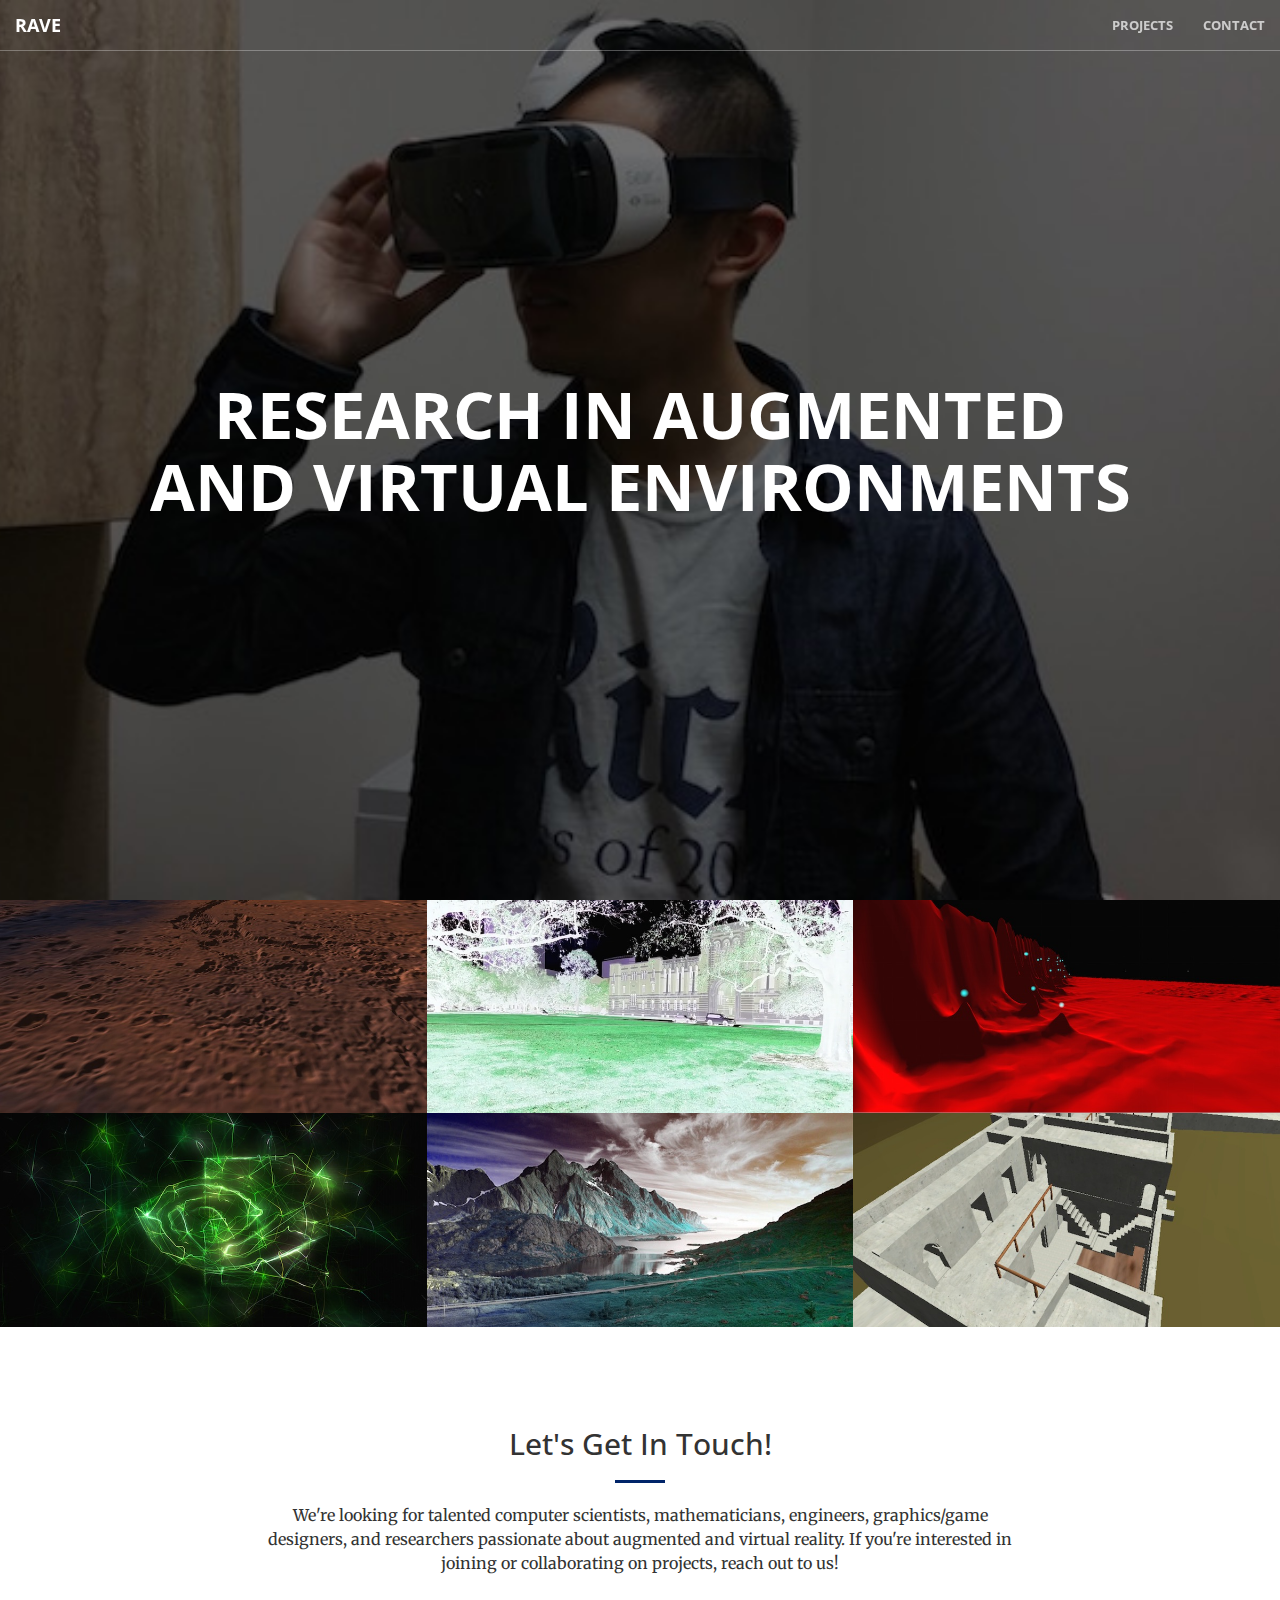
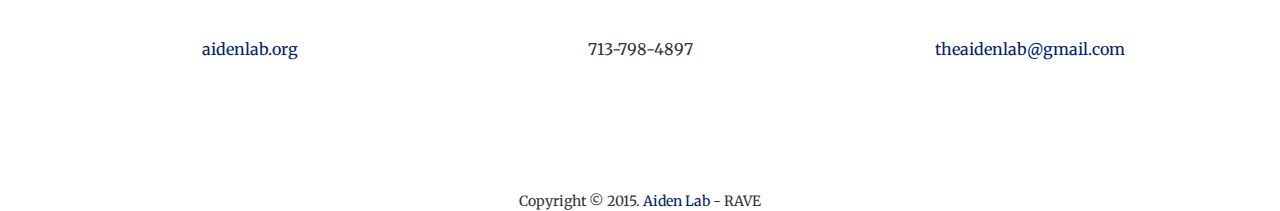
==== index.html @ 5477c0f5 "Switch out versions" ====
<!DOCTYPE html>
<html lang="en">

<head>

    <meta charset="utf-8">
    <meta http-equiv="X-UA-Compatible" content="IE=edge">
    <meta name="viewport" content="width=device-width, initial-scale=1">
    <meta name="description" content="">
    <meta name="author" content="">

    <title>RAVE - Research in Augmented and Virtual Environments</title>

    <link rel="icon" type="image/png" href="img/favicon.ico">
    <link rel="stylesheet" type="text/css" href="//maxcdn.bootstrapcdn.com/bootstrap/3.3.1/css/bootstrap.min.css">
    <link rel="stylesheet" type="text/css" href="//maxcdn.bootstrapcdn.com/font-awesome/4.2.0/css/font-awesome.min.css">
    <link href='http://fonts.googleapis.com/css?family=Open+Sans:300italic,400italic,600italic,700italic,800italic,400,300,600,700,800' rel='stylesheet' type='text/css'>
    <link href='http://fonts.googleapis.com/css?family=Merriweather:400,300,300italic,400italic,700,700italic,900,900italic' rel='stylesheet' type='text/css'>
    
    <link rel="stylesheet" href="css/animate.min.css" type="text/css">
    <link rel="stylesheet" href="css/creative.css" type="text/css">

    <!-- HTML5 Shim and Respond.js IE8 support of HTML5 elements and media queries -->
    <!-- WARNING: Respond.js doesn't work if you view the page via file:// -->
    <!--[if lt IE 9]>
        <script src="https://oss.maxcdn.com/libs/html5shiv/3.7.0/html5shiv.js"></script>
        <script src="https://oss.maxcdn.com/libs/respond.js/1.4.2/respond.min.js"></script>
    <![endif]-->

</head>

<body id="page-top">

    <nav id="mainNav" class="navbar navbar-default navbar-fixed-top">
        <div class="container-fluid">
            <div class="navbar-header">
                <button type="button" class="navbar-toggle collapsed" data-toggle="collapse" data-target="#bs-example-navbar-collapse-1">
                    <span class="sr-only">Toggle navigation</span>
                    <span class="icon-bar"></span>
                    <span class="icon-bar"></span>
                    <span class="icon-bar"></span>
                </button>
                <a class="navbar-brand page-scroll" href="#page-top">RAVE</a>
            </div>

            <div class="collapse navbar-collapse" id="bs-example-navbar-collapse-1">
                <ul class="nav navbar-nav navbar-right">
                    <li>
                        <a class="page-scroll" href="#portfolio">Projects</a>
                    </li>
                    <li>
                        <a class="page-scroll" href="#contact">Contact</a>
                    </li>
                </ul>
            </div>
        </div>
    </nav>

    <header>
        <div class="header-content">
            <div class="header-content-inner">
                <h1>
                    Research in Augmented and Virtual Environments
                </h1>
            </div>
        </div>
    </header>

    <section class="no-padding" id="portfolio">
        <div class="container-fluid">
            <div class="row no-gutter">
                <div class="col-lg-4 col-md-6 col-sm-12">
                    <a href="#" class="portfolio-box">
                        <img src="img/mars_roVR.jpg" class="img-responsive" alt="">
                        <div class="portfolio-box-caption">
                            <div class="portfolio-box-caption-content">
                                <div class="project-category text-faded">
                                    Explore Mars
                                </div>
                                <div class="project-name">
                                    Coming Soon!
                                </div>
                            </div>
                        </div>
                    </a>
                </div>
                <div class="col-lg-4 col-md-6 col-sm-12">
                    <a href="https://youtu.be/r3pXEtpLDLI" class="portfolio-box">
                        <img src="img/visor.jpg" class="img-responsive" alt="">
                        <div class="portfolio-box-caption">
                            <div class="portfolio-box-caption-content">
                                <div class="project-category text-faded">
                                    VisoR
                                </div>
                                <div class="project-name">
                                    Check out the new video
                                </div>
                            </div>
                        </div>
                    </a>
                </div>
                <div class="col-lg-4 col-md-6 col-sm-12">
                    <a href="https://play.google.com/store/apps/details?id=com.visor.JuiceboxVR" class="portfolio-box">
                        <img src="img/jbvr_hires.jpg" class="img-responsive" alt="">
                        <div class="portfolio-box-caption">
                            <div class="portfolio-box-caption-content">
                                <div class="project-category text-faded">
                                    Juicebox VR
                                </div>
                                <div class="project-name">
                                    Download the app now
                                </div>
                            </div>
                        </div>
                    </a>
                </div>
                <div class="col-lg-4 col-md-6 col-sm-12">
                    <a href="http://on-demand.gputechconf.com/gtc/2015/video/S5182.html" class="portfolio-box">
                        <img src="img/nvidia.jpg" class="img-responsive" alt="">
                        <div class="portfolio-box-caption">
                            <div class="portfolio-box-caption-content">
                                <div class="project-category text-faded">
                                    GTC 2015
                                </div>
                                <div class="project-name">
                                    Watch the talk here
                                </div>
                            </div>
                        </div>
                    </a>
                </div>
                <div class="col-lg-4 col-md-6 col-sm-12">
                    <a href="http://projectvisor.org/" class="portfolio-box">
                        <img src="img/vweb.jpg" class="img-responsive" alt="">
                        <div class="portfolio-box-caption">
                            <div class="portfolio-box-caption-content">
                                <div class="project-category text-faded">
                                    VisoR
                                </div>
                                <div class="project-name">
                                    Visit the project site
                                </div>
                            </div>
                        </div>
                    </a>
                </div>
                <div class="col-lg-4 col-md-6 col-sm-12">
                    <a href="http://virtualreconstruction.rice.edu/" class="portfolio-box">
                        <img src="img/reconstruction.jpg" class="img-responsive" alt="">
                        <div class="portfolio-box-caption">
                            <div class="portfolio-box-caption-content">
                                <div class="project-category text-faded">
                                    Virtual Reconstruction
                                </div>
                                <div class="project-name">
                                    Explore Rome and Songo Mnara
                                </div>
                            </div>
                        </div>
                    </a>
                </div>
            </div>
        </div>
    </section>

    <!--aside class="bg-dark">
        <div class="container text-center">
            <div class="call-to-action">
                <h2>Free Download at Start Bootstrap!</h2>
                <a href="#" class="btn btn-default btn-xl wow tada">Download Now!</a>
            </div>
        </div>
    </aside-->

    <section id="contact">
        <div class="container">
            <div class="row">
                <div class="col-md-offset-2 col-md-8 col-md-offset-2 text-center">
                    <h2 class="section-heading">Let's Get In Touch!</h2>
                    <hr class="primary">
                    <p>We're looking for talented computer scientists, mathematicians, engineers, graphics/game designers, and researchers passionate about augmented and virtual reality. If you're interested in joining or collaborating on projects, reach out to us!</p>
                </div>
            </div>
            <div class="row">
                <div class="col-md-4 col-sm-4 text-center">
                    <i class="fa fa-desktop fa-3x wow bounceIn"></i>
                    <p><a href="http://aidenlab.org/">aidenlab.org</a></p>
                </div>
                <div class="col-md-4 col-sm-4 text-center">
                    <i class="fa fa-phone fa-3x wow bounceIn"></i>
                    <p>713-798-4897</p>
                </div>
                <div class="col-md4-4 col-sm-4 text-center">
                    <i class="fa fa-envelope-o fa-3x wow bounceIn" data-wow-delay=".1s"></i>
                    <p><a href="mailto:theaidenlab@gmail.com">theaidenlab@gmail.com</a></p>
                </div>
            </div>
        </div>
    </section>

    <div id="footer-white" style="padding-top:10px;">
        <div class="container">
            <div class="row credits">
                <div class="col-md-12 text-center">
                    Copyright © 2015. <a href="http://aidenlab.org">Aiden Lab</a> - RAVE
                </div>
            </div>
        </div>
    </div>

    <script src="//ajax.googleapis.com/ajax/libs/jquery/2.1.1/jquery.min.js"></script>
    <script src="//maxcdn.bootstrapcdn.com/bootstrap/3.3.1/js/bootstrap.min.js"></script>
    <script src="js/analytics.js"></script>

    <!-- Plugin JavaScript -->
    <script src="js/jquery.easing.min.js"></script>
    <script src="js/jquery.fittext.js"></script>
    <script src="js/wow.min.js"></script>

    <!-- Custom Theme JavaScript -->
    <script src="js/creative.js"></script>

</body>

</html>
---- css/creative.css ----
/*!
 * Start Bootstrap - Creative Bootstrap Theme (http://startbootstrap.com)
 * Code licensed under the Apache License v2.0.
 * For details, see http://www.apache.org/licenses/LICENSE-2.0.
 */

html,
body {
    width: 100%;
    height: 100%;
}

body {
    font-family: Merriweather,'Helvetica Neue',Arial,sans-serif;
}

hr {
    max-width: 50px;
    border-color: #002469;
    border-width: 3px;
}

hr.light {
    border-color: #fff;
}

a {
    color: #002469;
    -webkit-transition: all .35s;
    -moz-transition: all .35s;
    transition: all .35s;
}

a:hover,
a:focus {
    color: #eb3812;
}

h1,
h2,
h3,
h4,
h5,
h6 {
    font-family: 'Open Sans','Helvetica Neue',Arial,sans-serif;
}

p {
    margin-bottom: 20px;
    font-size: 16px;
    line-height: 1.5;
}

.bg-primary {
    background-color: #002469;
}

.bg-dark {
    color: #fff;
    background-color: #222;
}

.text-faded {
    color: rgba(255,255,255,.7);
}

section {
    padding: 100px 0;
}

aside {
    padding: 50px 0;
}

.no-padding {
    padding: 0;
}

.navbar-default {
    border-color: rgba(34,34,34,.05);
    font-family: 'Open Sans','Helvetica Neue',Arial,sans-serif;
    background-color: #fff;
    -webkit-transition: all .35s;
    -moz-transition: all .35s;
    transition: all .35s;
}

.navbar-default .navbar-header .navbar-brand {
    text-transform: uppercase;
    font-family: 'Open Sans','Helvetica Neue',Arial,sans-serif;
    font-weight: 700;
    color: #002469;
}

.navbar-default .navbar-header .navbar-brand:hover,
.navbar-default .navbar-header .navbar-brand:focus {
    color: #eb3812;
}

.navbar-default .nav > li>a,
.navbar-default .nav>li>a:focus {
    text-transform: uppercase;
    font-size: 13px;
    font-weight: 700;
    color: #222;
}

.navbar-default .nav > li>a:hover,
.navbar-default .nav>li>a:focus:hover {
    color: #002469;
}

.navbar-default .nav > li.active>a,
.navbar-default .nav>li.active>a:focus {
    color: #002469!important;
    background-color: transparent;
}

.navbar-default .nav > li.active>a:hover,
.navbar-default .nav>li.active>a:focus:hover {
    background-color: transparent;
}

@media(min-width:768px) {
    .navbar-default {
        border-color: rgba(255,255,255,.3);
        background-color: transparent;
    }

    .navbar-default .navbar-header .navbar-brand {
        color: rgba(255,255,255,.7);
    }

    .navbar-default .navbar-header .navbar-brand:hover,
    .navbar-default .navbar-header .navbar-brand:focus {
        color: #fff;
    }

    .navbar-default .nav > li>a,
    .navbar-default .nav>li>a:focus {
        color: rgba(255,255,255,.7);
    }

    .navbar-default .nav > li>a:hover,
    .navbar-default .nav>li>a:focus:hover {
        color: #fff;
    }

    .navbar-default.affix {
        border-color: rgba(34,34,34,.05);
        background-color: #fff;
    }

    .navbar-default.affix .navbar-header .navbar-brand {
        font-size: 14px;
        color: #002469;
    }

    .navbar-default.affix .navbar-header .navbar-brand:hover,
    .navbar-default.affix .navbar-header .navbar-brand:focus {
        color: #002469;
    }

    .navbar-default.affix .nav > li>a,
    .navbar-default.affix .nav>li>a:focus {
        color: #222;
    }

    .navbar-default.affix .nav > li>a:hover,
    .navbar-default.affix .nav>li>a:focus:hover {
        color: #002469;
    }
}

header {
    position: relative;
    width: 100%;
    min-height: auto;
    text-align: center;
    color: #fff;
    background-image: url(../img/headset.jpg);
    background-position: center;
    -webkit-background-size: cover;
    -moz-background-size: cover;
    background-size: cover;
    -o-background-size: cover;
}

header .header-content {
    position: relative;
    width: 100%;
    padding: 100px 15px;
    text-align: center;
}

header .header-content .header-content-inner h1 {
    margin-top: 0;
    margin-bottom: 0;
    text-transform: uppercase;
    font-weight: 700;
}

header .header-content .header-content-inner hr {
    margin: 30px auto;
}

header .header-content .header-content-inner p {
    margin-bottom: 50px;
    font-size: 16px;
    font-weight: 300;
    color: rgba(255,255,255,.7);
}

@media(min-width:768px) {
    header {
        min-height: 100%;
    }

    header .header-content {
        position: absolute;
        top: 50%;
        padding: 0 50px;
        -webkit-transform: translateY(-50%);
        -ms-transform: translateY(-50%);
        transform: translateY(-50%);
    }

    header .header-content .header-content-inner {
        margin-right: auto;
        margin-left: auto;
        max-width: 1000px;
    }

    header .header-content .header-content-inner p {
        margin-right: auto;
        margin-left: auto;
        max-width: 80%;
        font-size: 18px;
    }
}

.section-heading {
    margin-top: 0;
}

.service-box {
    margin: 50px auto 0;
    max-width: 400px;
}

@media(min-width:992px) {
    .service-box {
        margin: 20px auto 0;
    }
}

.service-box p {
    margin-bottom: 0;
}

.portfolio-box {
    display: block;
    position: relative;
    margin: 0 auto;
    max-width: 650px;
}

.portfolio-box .portfolio-box-caption {
    display: block;
    position: absolute;
    bottom: 0;
    width: 100%;
    height: 100%;
    text-align: center;
    color: #fff;
    opacity: 0;
    background: rgba(0,36,105,.9);
    -webkit-transition: all .35s;
    -moz-transition: all .35s;
    transition: all .35s;
}

.portfolio-box .portfolio-box-caption .portfolio-box-caption-content {
    position: absolute;
    top: 50%;
    width: 100%;
    text-align: center;
    transform: translateY(-50%);
}

.portfolio-box .portfolio-box-caption .portfolio-box-caption-content .project-category,
.portfolio-box .portfolio-box-caption .portfolio-box-caption-content .project-name {
    padding: 0 15px;
    font-family: 'Open Sans','Helvetica Neue',Arial,sans-serif;
}

.portfolio-box .portfolio-box-caption .portfolio-box-caption-content .project-category {
    text-transform: uppercase;
    font-size: 14px;
    font-weight: 600;
}

.portfolio-box .portfolio-box-caption .portfolio-box-caption-content .project-name {
    font-size: 18px;
}

.portfolio-box:hover .portfolio-box-caption {
    opacity: 1;
}

@media(min-width:768px) {
    .portfolio-box .portfolio-box-caption .portfolio-box-caption-content .project-category {
        font-size: 16px;
    }

    .portfolio-box .portfolio-box-caption .portfolio-box-caption-content .project-name {
        font-size: 22px;
    }
}

.call-to-action h2 {
    margin: 0 auto 20px;
}

.text-primary {
    color: #002469;
}

.no-gutter > [class*=col-] {
    padding-right: 0;
    padding-left: 0;
}

.btn-default {
    border-color: #fff;
    color: #222;
    background-color: #fff;
    -webkit-transition: all .35s;
    -moz-transition: all .35s;
    transition: all .35s;
}

.btn-default:hover,
.btn-default:focus,
.btn-default.focus,
.btn-default:active,
.btn-default.active,
.open > .dropdown-toggle.btn-default {
    border-color: #ededed;
    color: #222;
    background-color: #f2f2f2;
}

.btn-default:active,
.btn-default.active,
.open > .dropdown-toggle.btn-default {
    background-image: none;
}

.btn-default.disabled,
.btn-default[disabled],
fieldset[disabled] .btn-default,
.btn-default.disabled:hover,
.btn-default[disabled]:hover,
fieldset[disabled] .btn-default:hover,
.btn-default.disabled:focus,
.btn-default[disabled]:focus,
fieldset[disabled] .btn-default:focus,
.btn-default.disabled.focus,
.btn-default[disabled].focus,
fieldset[disabled] .btn-default.focus,
.btn-default.disabled:active,
.btn-default[disabled]:active,
fieldset[disabled] .btn-default:active,
.btn-default.disabled.active,
.btn-default[disabled].active,
fieldset[disabled] .btn-default.active {
    border-color: #fff;
    background-color: #fff;
}

.btn-default .badge {
    color: #fff;
    background-color: #222;
}

.btn-primary {
    border-color: #002469;
    color: #fff;
    background-color: #002469;
    -webkit-transition: all .35s;
    -moz-transition: all .35s;
    transition: all .35s;
}

.btn-primary:hover,
.btn-primary:focus,
.btn-primary.focus,
.btn-primary:active,
.btn-primary.active,
.open > .dropdown-toggle.btn-primary {
    border-color: #ed431f;
    color: #fff;
    background-color: #ee4b28;
}

.btn-primary:active,
.btn-primary.active,
.open > .dropdown-toggle.btn-primary {
    background-image: none;
}

.btn-primary.disabled,
.btn-primary[disabled],
fieldset[disabled] .btn-primary,
.btn-primary.disabled:hover,
.btn-primary[disabled]:hover,
fieldset[disabled] .btn-primary:hover,
.btn-primary.disabled:focus,
.btn-primary[disabled]:focus,
fieldset[disabled] .btn-primary:focus,
.btn-primary.disabled.focus,
.btn-primary[disabled].focus,
fieldset[disabled] .btn-primary.focus,
.btn-primary.disabled:active,
.btn-primary[disabled]:active,
fieldset[disabled] .btn-primary:active,
.btn-primary.disabled.active,
.btn-primary[disabled].active,
fieldset[disabled] .btn-primary.active {
    border-color: #002469;
    background-color: #002469;
}

.btn-primary .badge {
    color: #002469;
    background-color: #fff;
}

.btn {
    border: 0;
    border-radius: 300px;
    text-transform: uppercase;
    font-family: 'Open Sans','Helvetica Neue',Arial,sans-serif;
    font-weight: 700;
}

.btn-xl {
    padding: 15px 30px;
}

::-moz-selection {
    text-shadow: none;
    color: #fff;
    background: #222;
}

::selection {
    text-shadow: none;
    color: #fff;
    background: #222;
}

img::selection {
    color: #fff;
    background: 0 0;
}

img::-moz-selection {
    color: #fff;
    background: 0 0;
}

body {
    webkit-tap-highlight-color: #222;
}
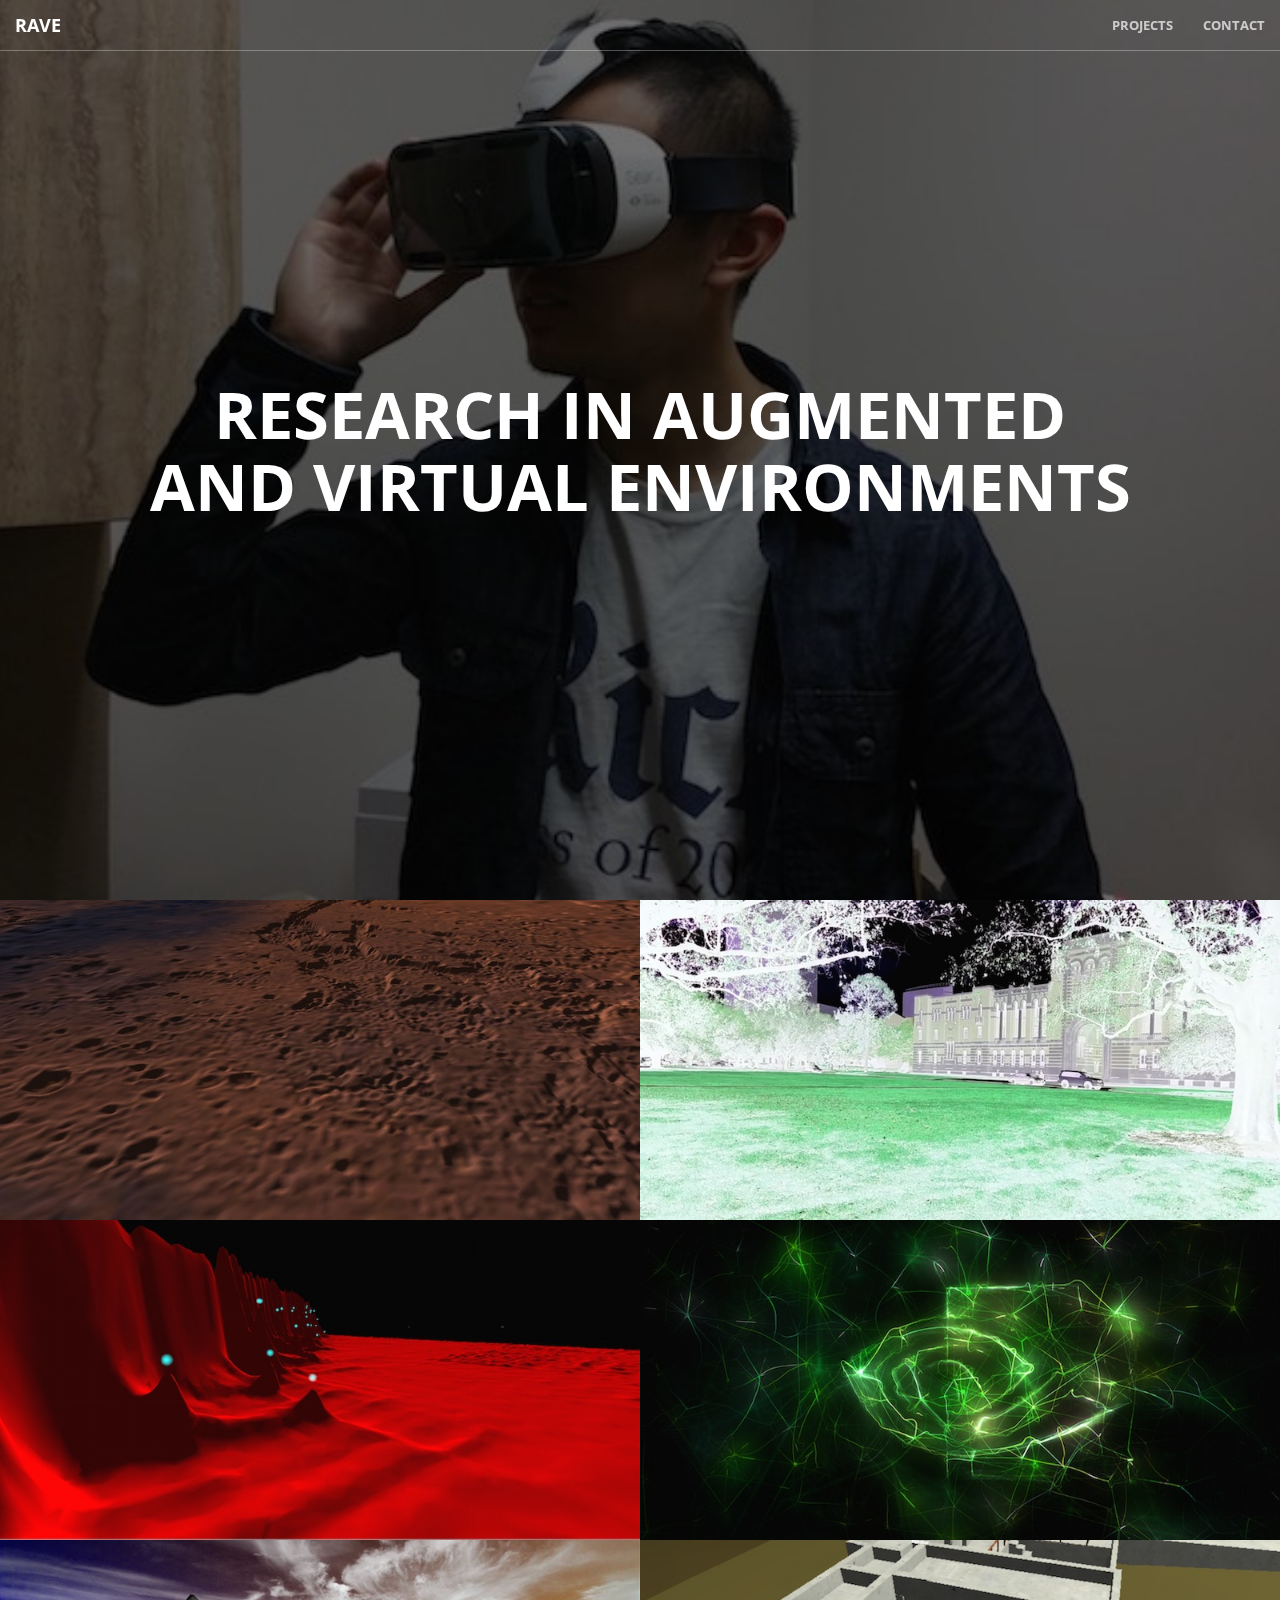
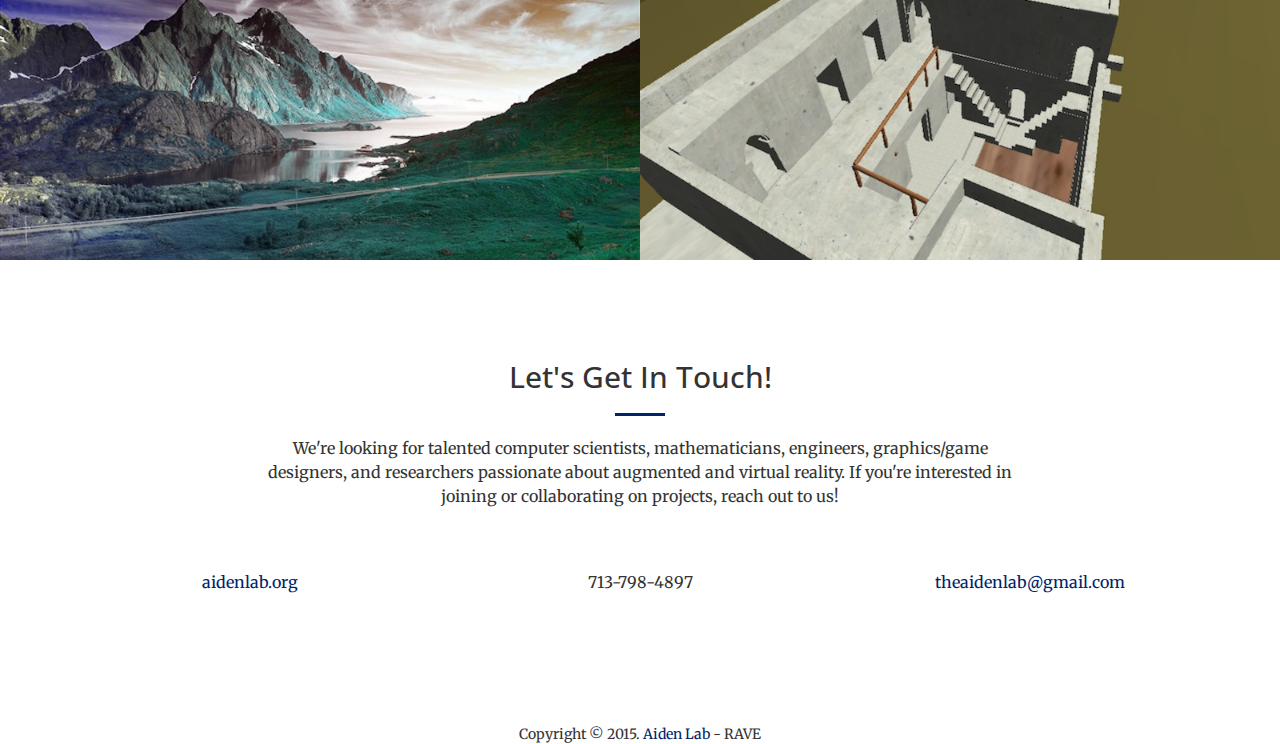
==== commit ab386951: "Update size" ====
--- a/index.html
+++ b/index.html
@@ -69,7 +69,7 @@
     <section class="no-padding" id="portfolio">
         <div class="container-fluid">
             <div class="row no-gutter">
-                <div class="col-lg-4 col-md-6 col-sm-12">
+                <div class="col-lg-6 col-md-4 col-sm-6 col-xs-12">
                     <a href="#" class="portfolio-box">
                         <img src="img/mars_roVR.jpg" class="img-responsive" alt="">
                         <div class="portfolio-box-caption">
@@ -84,7 +84,7 @@
                         </div>
                     </a>
                 </div>
-                <div class="col-lg-4 col-md-6 col-sm-12">
+                <div class="col-lg-6 col-md-4 col-sm-6 col-xs-12">
                     <a href="https://youtu.be/r3pXEtpLDLI" class="portfolio-box">
                         <img src="img/visor.jpg" class="img-responsive" alt="">
                         <div class="portfolio-box-caption">
@@ -99,7 +99,7 @@
                         </div>
                     </a>
                 </div>
-                <div class="col-lg-4 col-md-6 col-sm-12">
+                <div class="col-lg-6 col-md-4 col-sm-6 col-xs-12">
                     <a href="https://play.google.com/store/apps/details?id=com.visor.JuiceboxVR" class="portfolio-box">
                         <img src="img/jbvr_hires.jpg" class="img-responsive" alt="">
                         <div class="portfolio-box-caption">
@@ -114,7 +114,7 @@
                         </div>
                     </a>
                 </div>
-                <div class="col-lg-4 col-md-6 col-sm-12">
+                <div class="col-lg-6 col-md-4 col-sm-6 col-xs-12">
                     <a href="http://on-demand.gputechconf.com/gtc/2015/video/S5182.html" class="portfolio-box">
                         <img src="img/nvidia.jpg" class="img-responsive" alt="">
                         <div class="portfolio-box-caption">
@@ -129,7 +129,7 @@
                         </div>
                     </a>
                 </div>
-                <div class="col-lg-4 col-md-6 col-sm-12">
+                <div class="col-lg-6 col-md-4 col-sm-6 col-xs-12">
                     <a href="http://projectvisor.org/" class="portfolio-box">
                         <img src="img/vweb.jpg" class="img-responsive" alt="">
                         <div class="portfolio-box-caption">
@@ -144,7 +144,7 @@
                         </div>
                     </a>
                 </div>
-                <div class="col-lg-4 col-md-6 col-sm-12">
+                <div class="col-lg-6 col-md-4 col-sm-6 col-xs-12">
                     <a href="http://virtualreconstruction.rice.edu/" class="portfolio-box">
                         <img src="img/reconstruction.jpg" class="img-responsive" alt="">
                         <div class="portfolio-box-caption">
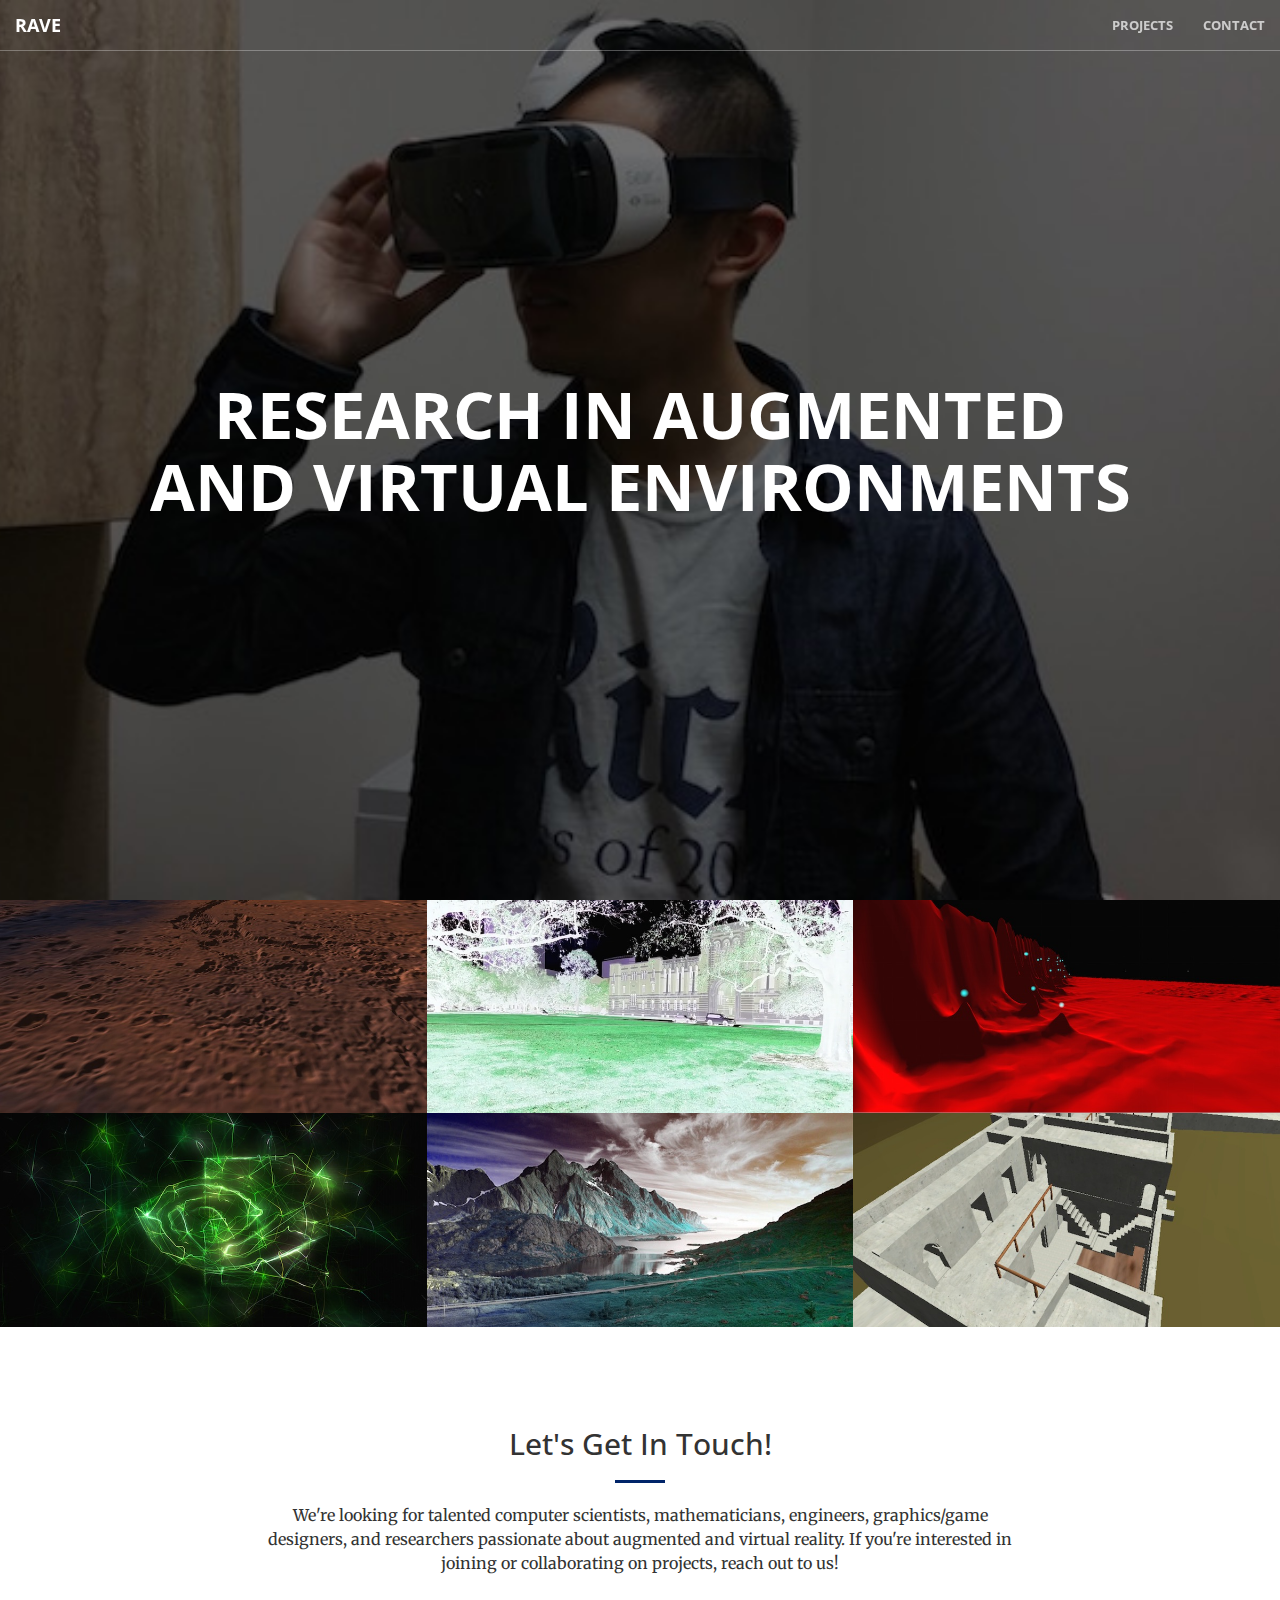
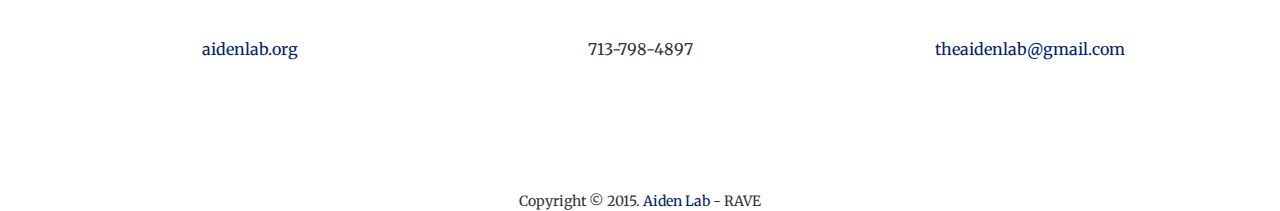
==== commit 30bd6bd9: "Adjust sizes" ====
--- a/index.html
+++ b/index.html
@@ -69,7 +69,7 @@
     <section class="no-padding" id="portfolio">
         <div class="container-fluid">
             <div class="row no-gutter">
-                <div class="col-lg-6 col-md-4 col-sm-6 col-xs-12">
+                <div class="col-lg-4 col-sm-6">
                     <a href="#" class="portfolio-box">
                         <img src="img/mars_roVR.jpg" class="img-responsive" alt="">
                         <div class="portfolio-box-caption">
@@ -84,7 +84,7 @@
                         </div>
                     </a>
                 </div>
-                <div class="col-lg-6 col-md-4 col-sm-6 col-xs-12">
+                <div class="col-lg-4 col-sm-6">
                     <a href="https://youtu.be/r3pXEtpLDLI" class="portfolio-box">
                         <img src="img/visor.jpg" class="img-responsive" alt="">
                         <div class="portfolio-box-caption">
@@ -99,7 +99,7 @@
                         </div>
                     </a>
                 </div>
-                <div class="col-lg-6 col-md-4 col-sm-6 col-xs-12">
+                <div class="col-lg-4 col-sm-6">
                     <a href="https://play.google.com/store/apps/details?id=com.visor.JuiceboxVR" class="portfolio-box">
                         <img src="img/jbvr_hires.jpg" class="img-responsive" alt="">
                         <div class="portfolio-box-caption">
@@ -114,7 +114,7 @@
                         </div>
                     </a>
                 </div>
-                <div class="col-lg-6 col-md-4 col-sm-6 col-xs-12">
+                <div class="col-lg-4 col-sm-6">
                     <a href="http://on-demand.gputechconf.com/gtc/2015/video/S5182.html" class="portfolio-box">
                         <img src="img/nvidia.jpg" class="img-responsive" alt="">
                         <div class="portfolio-box-caption">
@@ -129,7 +129,7 @@
                         </div>
                     </a>
                 </div>
-                <div class="col-lg-6 col-md-4 col-sm-6 col-xs-12">
+                <div class="col-lg-4 col-sm-6">
                     <a href="http://projectvisor.org/" class="portfolio-box">
                         <img src="img/vweb.jpg" class="img-responsive" alt="">
                         <div class="portfolio-box-caption">
@@ -144,7 +144,7 @@
                         </div>
                     </a>
                 </div>
-                <div class="col-lg-6 col-md-4 col-sm-6 col-xs-12">
+                <div class="col-lg-4 col-sm-6">
                     <a href="http://virtualreconstruction.rice.edu/" class="portfolio-box">
                         <img src="img/reconstruction.jpg" class="img-responsive" alt="">
                         <div class="portfolio-box-caption">
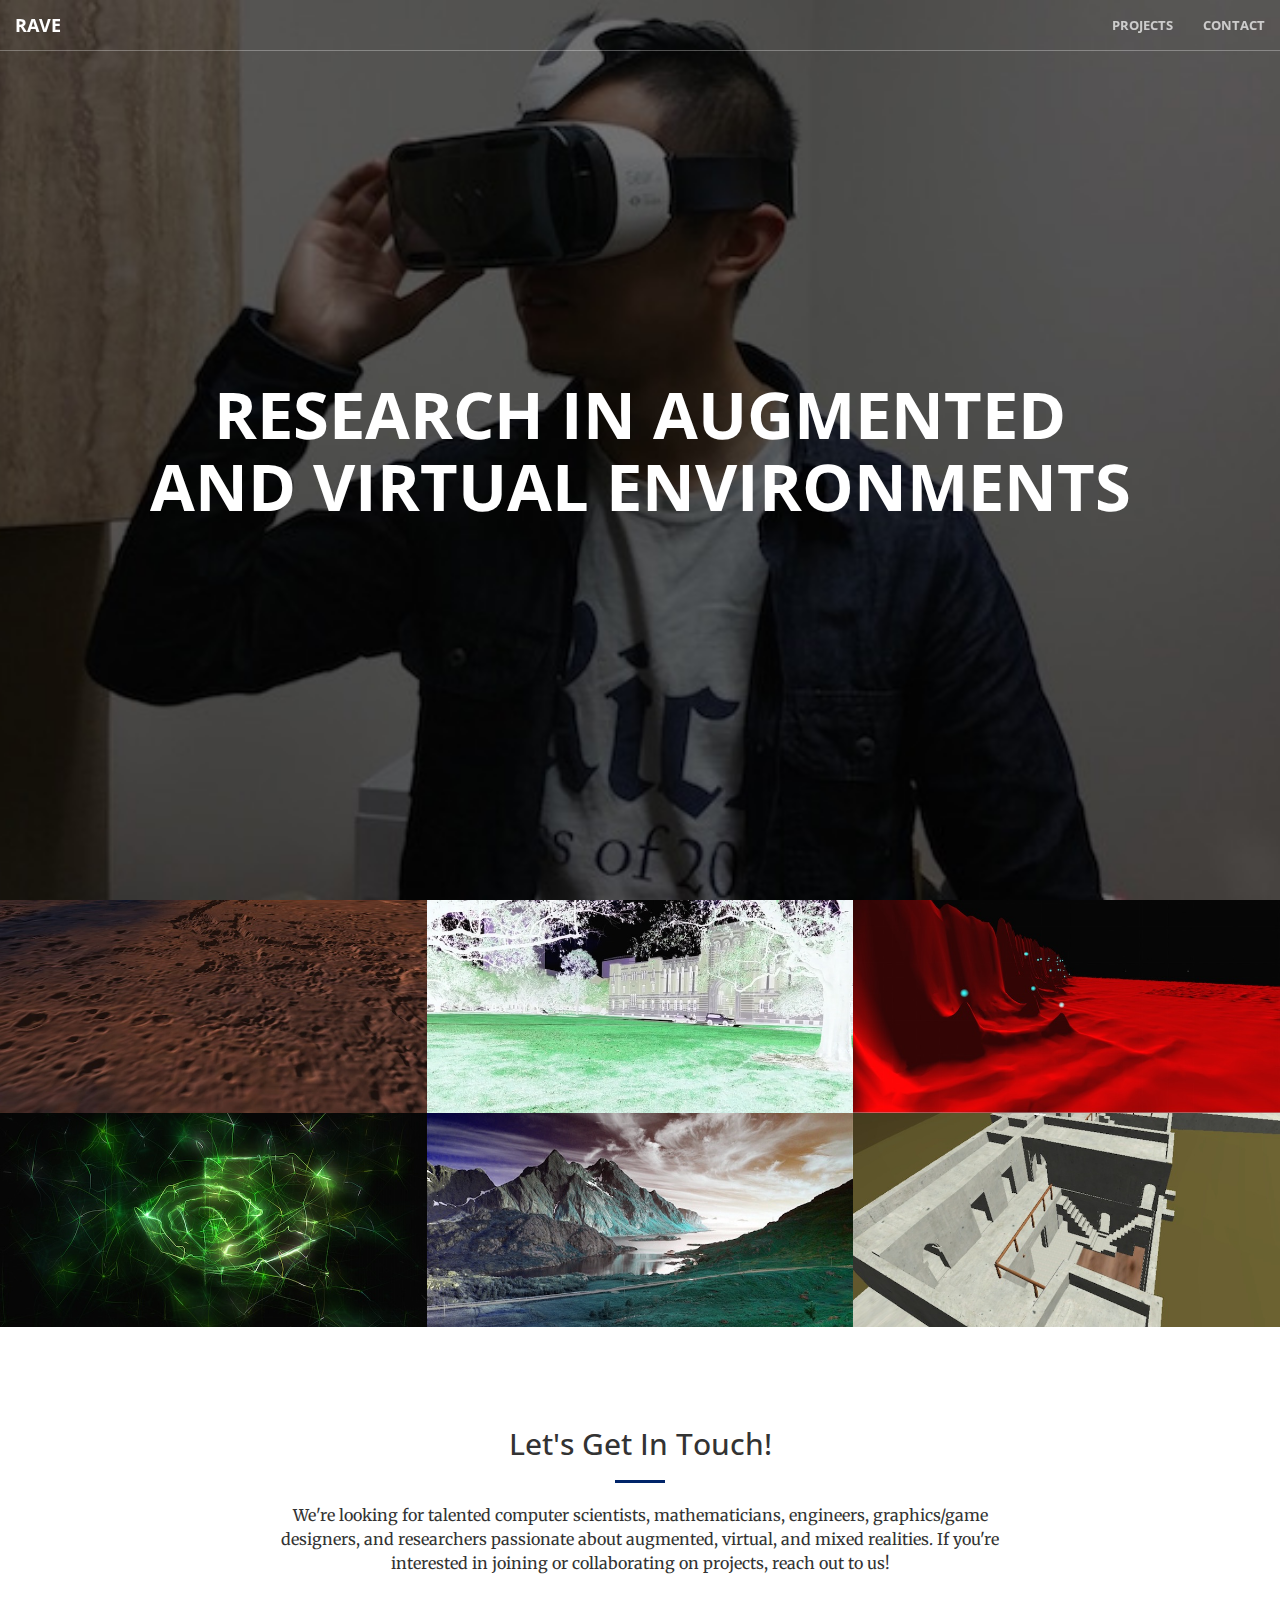
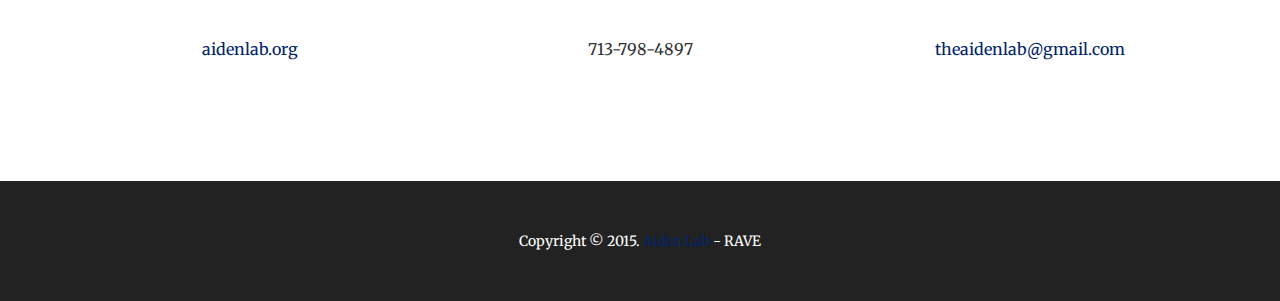
==== commit c065afe6: "Update footer" ====
--- a/index.html
+++ b/index.html
@@ -6,8 +6,8 @@
     <meta charset="utf-8">
     <meta http-equiv="X-UA-Compatible" content="IE=edge">
     <meta name="viewport" content="width=device-width, initial-scale=1">
-    <meta name="description" content="">
-    <meta name="author" content="">
+    <meta name="description" content="RAVE - Research in Augmented and Virtual Environments is a recently launched initiative in the Texas Medical Center (Rice/BCM) to explore the frontiers of mixed and mediated realities.">
+    <meta name="author" content="Muhammad S Shamim">
 
     <title>RAVE - Research in Augmented and Virtual Environments</title>
 
@@ -70,15 +70,15 @@
         <div class="container-fluid">
             <div class="row no-gutter">
                 <div class="col-lg-4 col-sm-6">
-                    <a href="#" class="portfolio-box">
+                    <a href="space.html" class="portfolio-box">
                         <img src="img/mars_roVR.jpg" class="img-responsive" alt="">
                         <div class="portfolio-box-caption">
                             <div class="portfolio-box-caption-content">
                                 <div class="project-category text-faded">
-                                    Explore Mars
-                                </div>
-                                <div class="project-name">
-                                    Coming Soon!
+                                    Space VR
+                                </div>
+                                <div class="project-name">
+                                    Check out the mars roVR and inVRted series!
                                 </div>
                             </div>
                         </div>
@@ -178,7 +178,7 @@
                 <div class="col-md-offset-2 col-md-8 col-md-offset-2 text-center">
                     <h2 class="section-heading">Let's Get In Touch!</h2>
                     <hr class="primary">
-                    <p>We're looking for talented computer scientists, mathematicians, engineers, graphics/game designers, and researchers passionate about augmented and virtual reality. If you're interested in joining or collaborating on projects, reach out to us!</p>
+                    <p>We're looking for talented computer scientists, mathematicians, engineers, graphics/game designers, and researchers passionate about augmented, virtual, and mixed realities. If you're interested in joining or collaborating on projects, reach out to us!</p>
                 </div>
             </div>
             <div class="row">
@@ -198,15 +198,15 @@
         </div>
     </section>
 
-    <div id="footer-white" style="padding-top:10px;">
-        <div class="container">
+    <aside class="bg-dark">
+        <div class="container text-center">
             <div class="row credits">
                 <div class="col-md-12 text-center">
                     Copyright © 2015. <a href="http://aidenlab.org">Aiden Lab</a> - RAVE
                 </div>
             </div>
         </div>
-    </div>
+    </aside>
 
     <script src="//ajax.googleapis.com/ajax/libs/jquery/2.1.1/jquery.min.js"></script>
     <script src="//maxcdn.bootstrapcdn.com/bootstrap/3.3.1/js/bootstrap.min.js"></script>
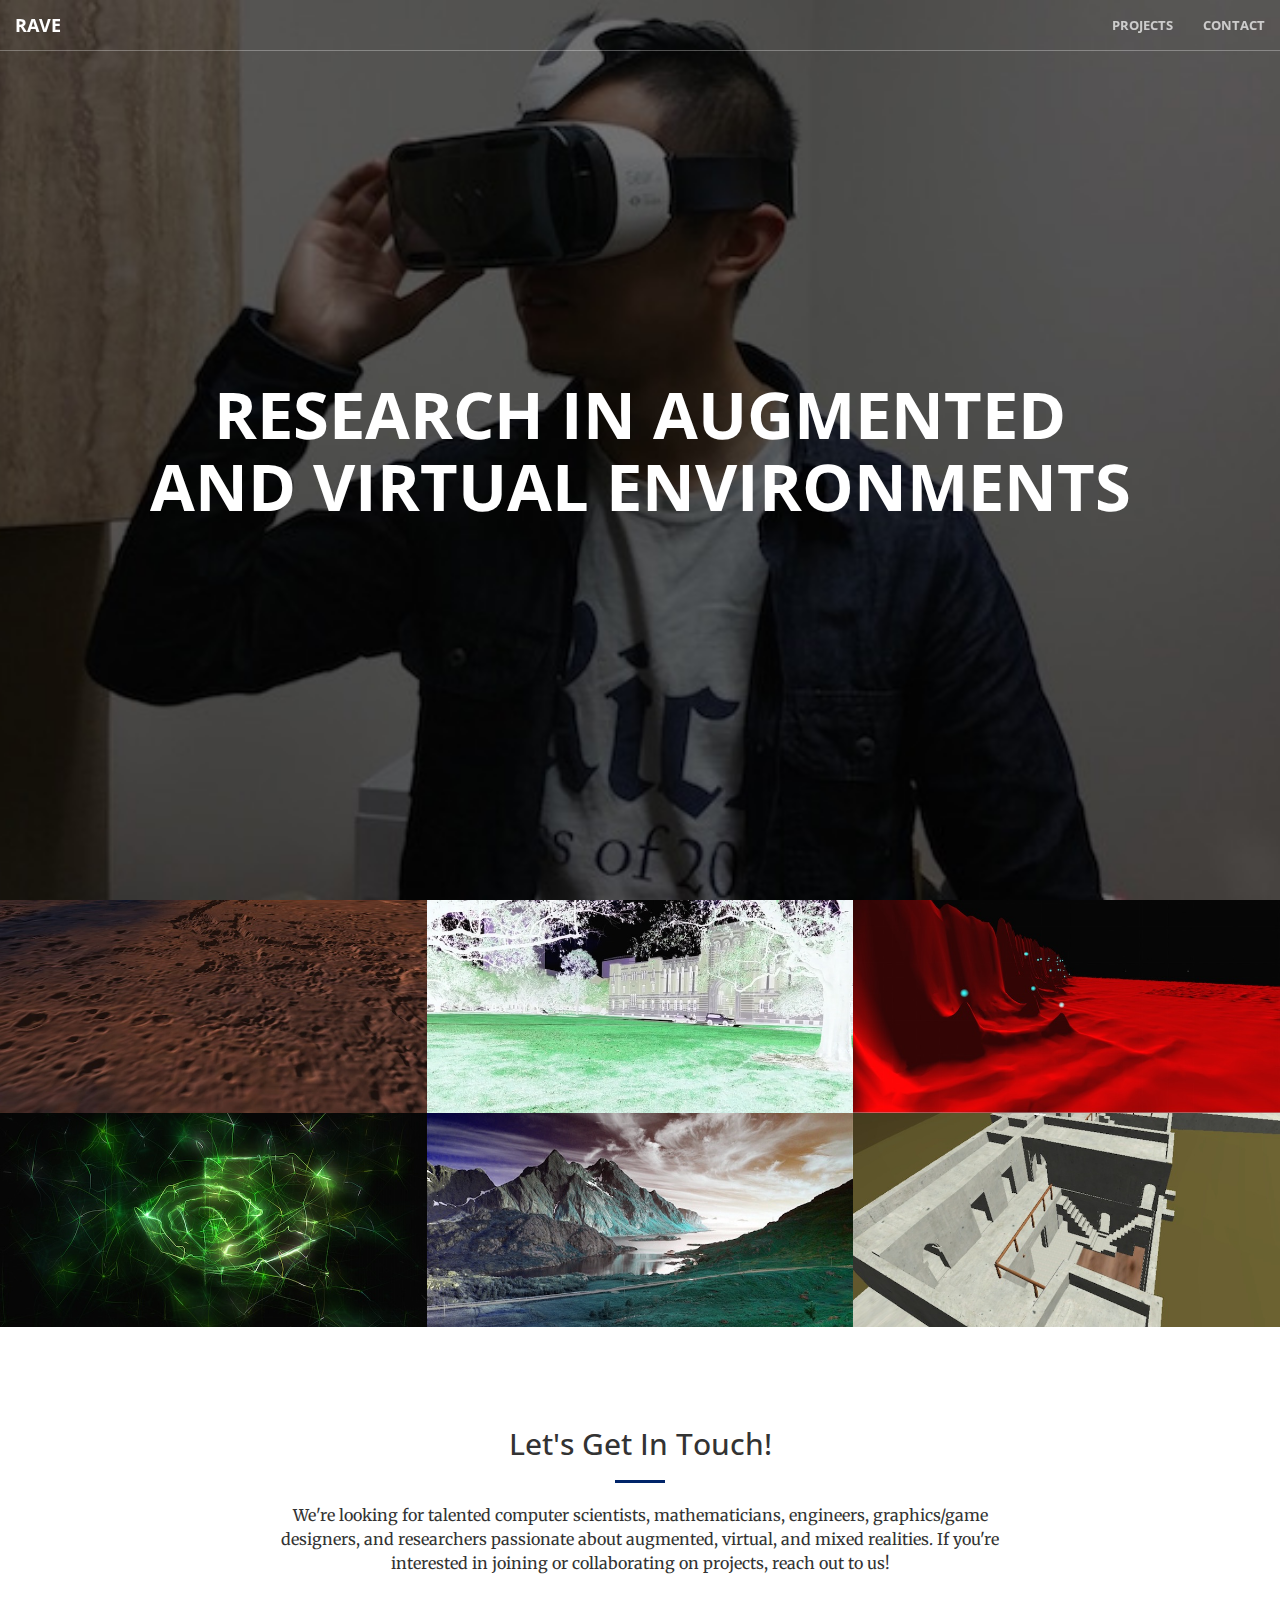
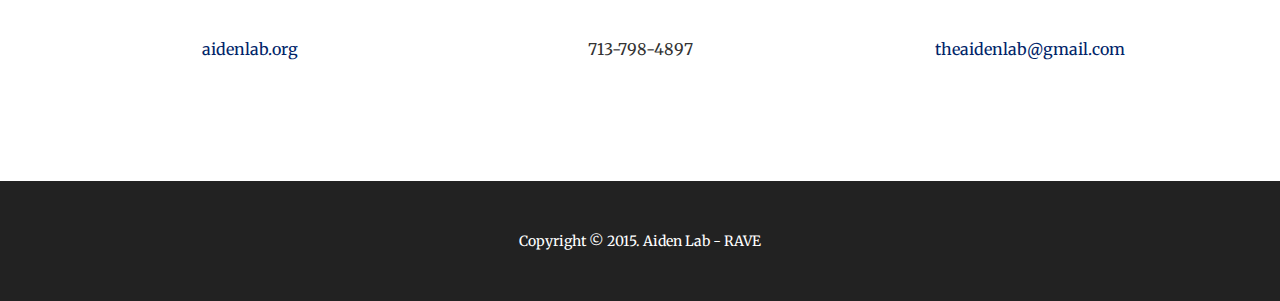
==== commit ac8508c3: "Update footer" ====
--- a/index.html
+++ b/index.html
@@ -202,7 +202,7 @@
         <div class="container text-center">
             <div class="row credits">
                 <div class="col-md-12 text-center">
-                    Copyright © 2015. <a href="http://aidenlab.org">Aiden Lab</a> - RAVE
+                    Copyright © 2015. Aiden Lab - RAVE
                 </div>
             </div>
         </div>
